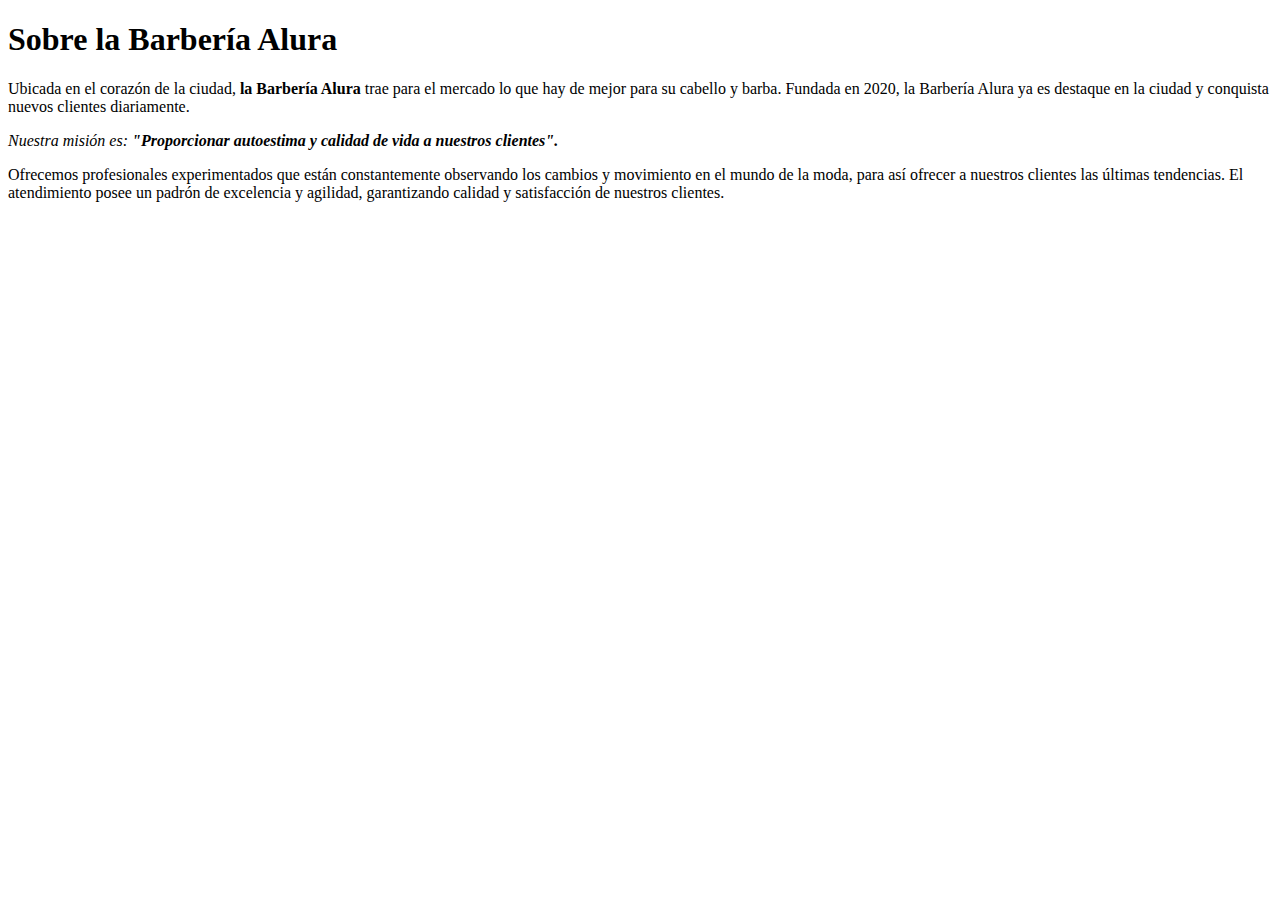
==== index.html @ 4757689a "primera" ====
<!DOCTYPE html>
<html lang="es">
<head>
    <meta charset="UTF-8">
    <meta http-equiv="X-UA-Compatible" content="IE=edge">
    <meta name="viewport" content="width=device-width, initial-scale=1.0">
    <title>Barberia Alura</title>
</head>
<body>
    <h1>Sobre la Barbería Alura</h1>

    <p>Ubicada en el corazón de la ciudad, <strong>la Barbería Alura</strong> trae para el mercado lo que hay de mejor para su cabello y barba. Fundada en 2020, la Barbería Alura ya es destaque en la ciudad y conquista nuevos clientes diariamente. </p>

    <p><em>Nuestra misión es: <strong>"Proporcionar autoestima y calidad de vida a nuestros clientes".</strong></em></p>

    <p>Ofrecemos profesionales experimentados que están constantemente observando los cambios y movimiento en el mundo de la moda, para así ofrecer a nuestros clientes las últimas tendencias. El atendimiento posee un padrón de excelencia y agilidad, garantizando calidad y satisfacción de nuestros clientes. </p>
</body>
</html>
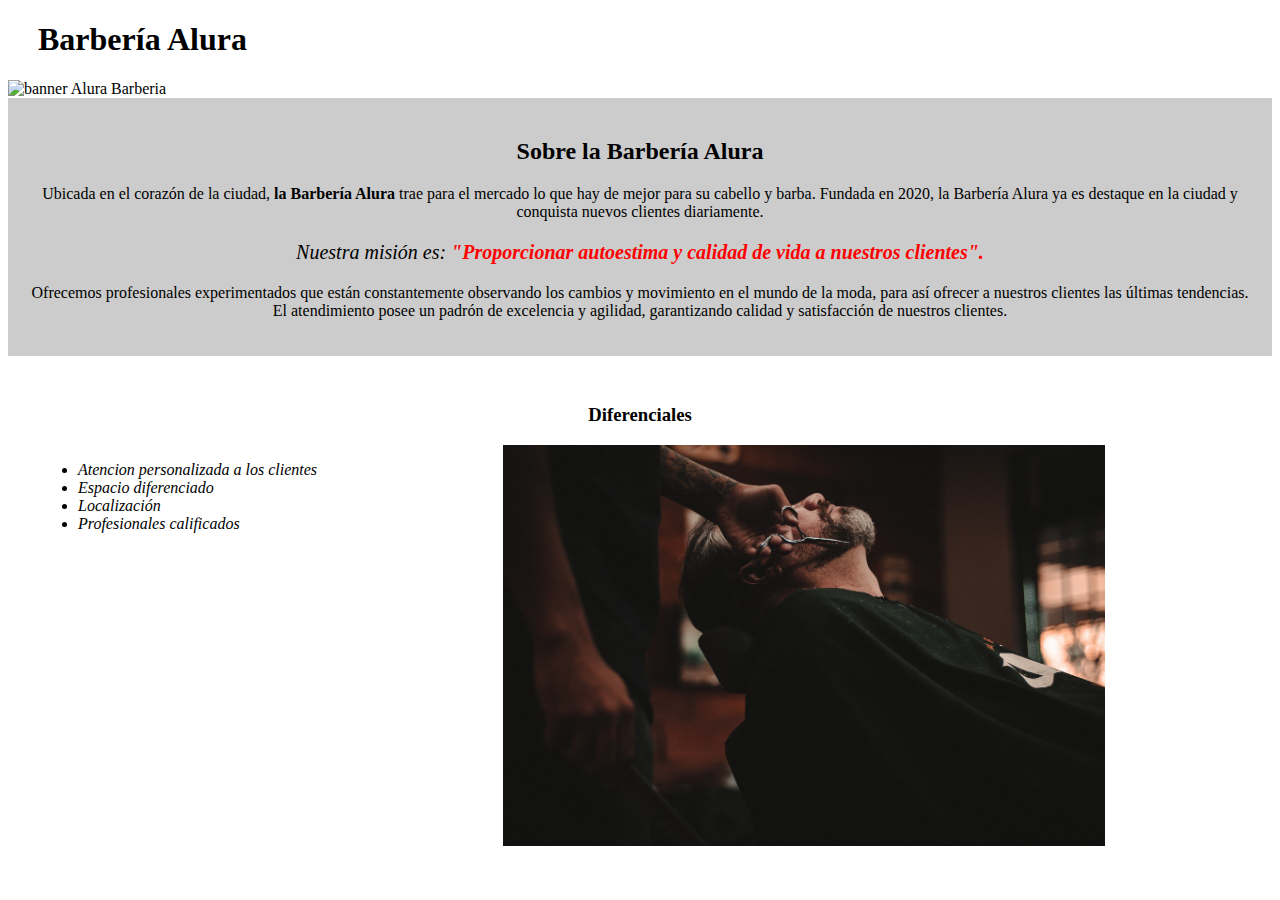
==== commit 376365f3: "completa" ====
--- a/index.html
+++ b/index.html
@@ -4,15 +4,40 @@
     <meta charset="UTF-8">
     <meta http-equiv="X-UA-Compatible" content="IE=edge">
     <meta name="viewport" content="width=device-width, initial-scale=1.0">
+    <link rel="stylesheet" href="style.css">
+    
     <title>Barberia Alura</title>
 </head>
 <body>
-    <h1>Sobre la Barbería Alura</h1>
+    <header>
+        <h1 class="tituloPrincipal">Barbería Alura</h1>
+    </header>
+    <img id = "banner" src="banner.jpg" alt="banner Alura Barberia">
+    <!-- para dividir el codigo  -->
+    <div class="principal"> 
+        <h2 class="tituloCentro">Sobre la Barbería Alura</h2>
+    
+        <p>Ubicada en el corazón de la ciudad, <strong>la Barbería Alura</strong> trae para el mercado lo que hay de mejor para su cabello y barba. Fundada en 2020, la Barbería Alura ya es destaque en la ciudad y conquista nuevos clientes diariamente. </p>
+    
+        <p id="mision"><em>Nuestra misión es: <strong>"Proporcionar autoestima y calidad de vida a nuestros clientes".</strong></em></p>
+    
+        <p>Ofrecemos profesionales experimentados que están constantemente observando los cambios y movimiento en el mundo de la moda, para así ofrecer a nuestros clientes las últimas tendencias. El atendimiento posee un padrón de excelencia y agilidad, garantizando calidad y satisfacción de nuestros clientes. </p>
+    </div>
 
-    <p>Ubicada en el corazón de la ciudad, <strong>la Barbería Alura</strong> trae para el mercado lo que hay de mejor para su cabello y barba. Fundada en 2020, la Barbería Alura ya es destaque en la ciudad y conquista nuevos clientes diariamente. </p>
+    <div class="diferenciales">
+        <h3 class="tituloCentro">Diferenciales</h3>
+        <ul>
+            <li class="items">Atencion personalizada a los clientes</li>
+            <li class="items">Espacio diferenciado </li>
+            <li class="items">Localización </li>
+            <li class="items">Profesionales calificados</li>
+        </ul>
+        <img src="diferenciales.jpg" alt="" class="imagenDiferenciales">
+        <!-- para poner una imagen al aldo de texto  
+            la lista son block, las li hacen salto de linea y ocupan todo el espacio de pantalla
 
-    <p><em>Nuestra misión es: <strong>"Proporcionar autoestima y calidad de vida a nuestros clientes".</strong></em></p>
+        -->
+    </div>
 
-    <p>Ofrecemos profesionales experimentados que están constantemente observando los cambios y movimiento en el mundo de la moda, para así ofrecer a nuestros clientes las últimas tendencias. El atendimiento posee un padrón de excelencia y agilidad, garantizando calidad y satisfacción de nuestros clientes. </p>
 </body>
 </html>--- a/style.css
+++ b/style.css
@@ -0,0 +1,38 @@
+.tituloPrincipal{
+    padding-left: 30px;
+}
+#banner{
+    width: 100%;
+}
+.principal{
+    background-color: #cccccc;
+    padding: 20px;
+}
+.tituloCentro{
+    text-align: center;
+}
+p{
+    text-align: center;
+}
+em strong{
+    color: red;
+}
+#mision{
+    font-size: 20px;
+}
+.diferenciales{
+    background-color: #fff;
+    padding: 30px;
+}
+.items{
+    font-style: italic;
+}
+ul{
+    display: inline-block; /* ocupar solo el espacio de tu contenido*/
+    vertical-align: top; 
+    width: 20%;
+    margin-right: 15%;
+}
+.imagenDiferenciales{
+    width: 50%;
+}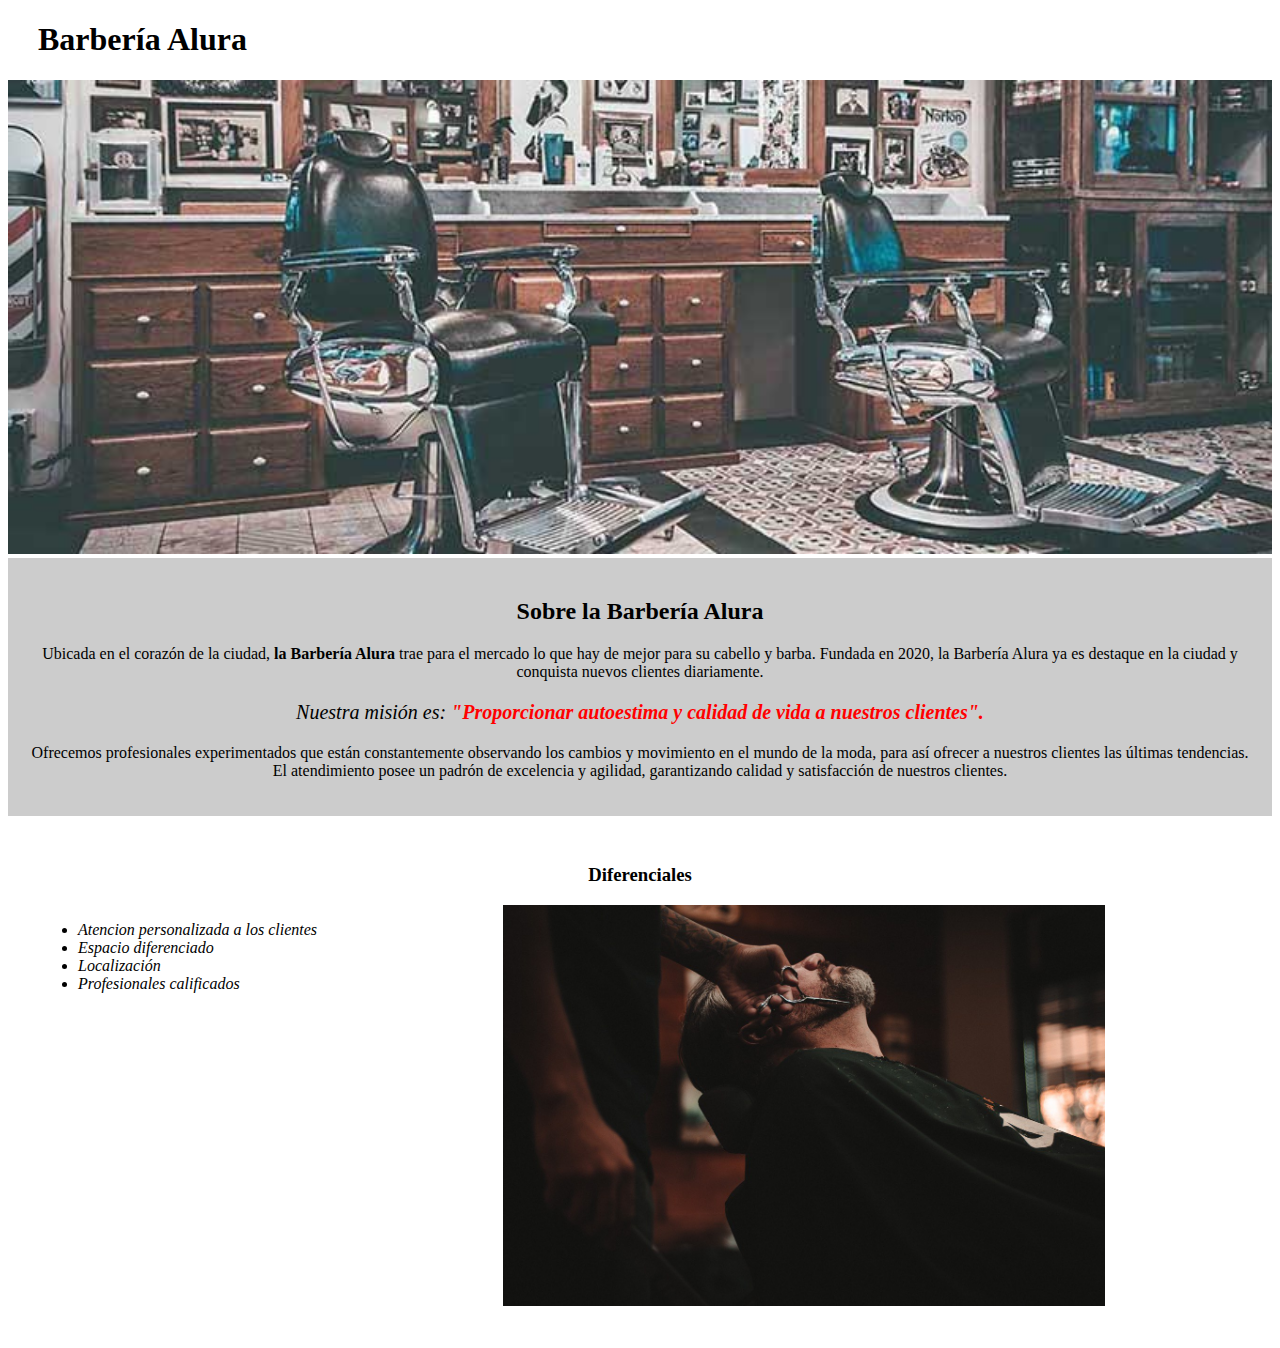
==== commit 65f668e5: "completa2" ====
--- a/index.html
+++ b/index.html
@@ -1,43 +1,65 @@
 <!DOCTYPE html>
 <html lang="es">
-<head>
-    <meta charset="UTF-8">
-    <meta http-equiv="X-UA-Compatible" content="IE=edge">
-    <meta name="viewport" content="width=device-width, initial-scale=1.0">
-    <link rel="stylesheet" href="style.css">
-    
+  <head>
+    <meta charset="UTF-8" />
+    <meta http-equiv="X-UA-Compatible" content="IE=edge" />
+    <meta name="viewport" content="width=device-width, initial-scale=1.0" />
+    <link rel="stylesheet" href="/assets/css/style.css" />
+
     <title>Barberia Alura</title>
-</head>
-<body>
+  </head>
+  <body>
     <header>
-        <h1 class="tituloPrincipal">Barbería Alura</h1>
+      <h1 class="tituloPrincipal">Barbería Alura</h1>
     </header>
-    <img id = "banner" src="banner.jpg" alt="banner Alura Barberia">
+    <img id="banner" src="/assets/img/banner.jpg" alt="banner Alura Barberia" />
     <!-- para dividir el codigo  -->
-    <div class="principal"> 
-        <h2 class="tituloCentro">Sobre la Barbería Alura</h2>
-    
-        <p>Ubicada en el corazón de la ciudad, <strong>la Barbería Alura</strong> trae para el mercado lo que hay de mejor para su cabello y barba. Fundada en 2020, la Barbería Alura ya es destaque en la ciudad y conquista nuevos clientes diariamente. </p>
-    
-        <p id="mision"><em>Nuestra misión es: <strong>"Proporcionar autoestima y calidad de vida a nuestros clientes".</strong></em></p>
-    
-        <p>Ofrecemos profesionales experimentados que están constantemente observando los cambios y movimiento en el mundo de la moda, para así ofrecer a nuestros clientes las últimas tendencias. El atendimiento posee un padrón de excelencia y agilidad, garantizando calidad y satisfacción de nuestros clientes. </p>
+    <div class="principal">
+      <h2 class="tituloCentro">Sobre la Barbería Alura</h2>
+
+      <p>
+        Ubicada en el corazón de la ciudad,
+        <strong>la Barbería Alura</strong> trae para el mercado lo que hay de
+        mejor para su cabello y barba. Fundada en 2020, la Barbería Alura ya es
+        destaque en la ciudad y conquista nuevos clientes diariamente.
+      </p>
+
+      <p id="mision">
+        <em
+          >Nuestra misión es:
+          <strong
+            >"Proporcionar autoestima y calidad de vida a nuestros
+            clientes".</strong
+          ></em
+        >
+      </p>
+
+      <p>
+        Ofrecemos profesionales experimentados que están constantemente
+        observando los cambios y movimiento en el mundo de la moda, para así
+        ofrecer a nuestros clientes las últimas tendencias. El atendimiento
+        posee un padrón de excelencia y agilidad, garantizando calidad y
+        satisfacción de nuestros clientes.
+      </p>
     </div>
 
     <div class="diferenciales">
-        <h3 class="tituloCentro">Diferenciales</h3>
-        <ul>
-            <li class="items">Atencion personalizada a los clientes</li>
-            <li class="items">Espacio diferenciado </li>
-            <li class="items">Localización </li>
-            <li class="items">Profesionales calificados</li>
-        </ul>
-        <img src="diferenciales.jpg" alt="" class="imagenDiferenciales">
-        <!-- para poner una imagen al aldo de texto  
+      <h3 class="tituloCentro">Diferenciales</h3>
+      <ul>
+        <li class="items">Atencion personalizada a los clientes</li>
+        <li class="items">Espacio diferenciado</li>
+        <li class="items">Localización</li>
+        <li class="items">Profesionales calificados</li>
+      </ul>
+      <img
+        src="/assets/img/diferenciales.jpg"
+        alt=""
+        class="imagenDiferenciales"
+      />
+      <!-- para poner una imagen al aldo de texto  
             la lista son block, las li hacen salto de linea y ocupan todo el espacio de pantalla
 
         -->
     </div>
-
-</body>
-</html>+  </body>
+</html>
--- a/assets/css/style.css
+++ b/assets/css/style.css
@@ -0,0 +1,41 @@
+.tituloPrincipal{
+    padding-left: 30px;
+}
+#banner{
+    width: 100%;
+}
+.principal{
+    background-color: #cccccc;
+    padding: 20px;
+}
+.tituloCentro{
+    text-align: center;
+}
+p{
+    text-align: center;
+}
+em strong{
+    color: red;
+}
+#mision{
+    font-size: 20px;
+}
+.diferenciales{
+    background-color: #fff;
+    padding: 30px;
+}
+.items{
+    font-style: italic;
+}
+ul{
+    display: inline-block; /* ocupar solo el espacio de tu contenido*/
+    vertical-align: top; 
+    width: 20%;
+    margin-right: 15%;
+}
+.imagenDiferenciales{
+    width: 50%;
+}
+.listaProductos{
+    text-decoration: none;
+}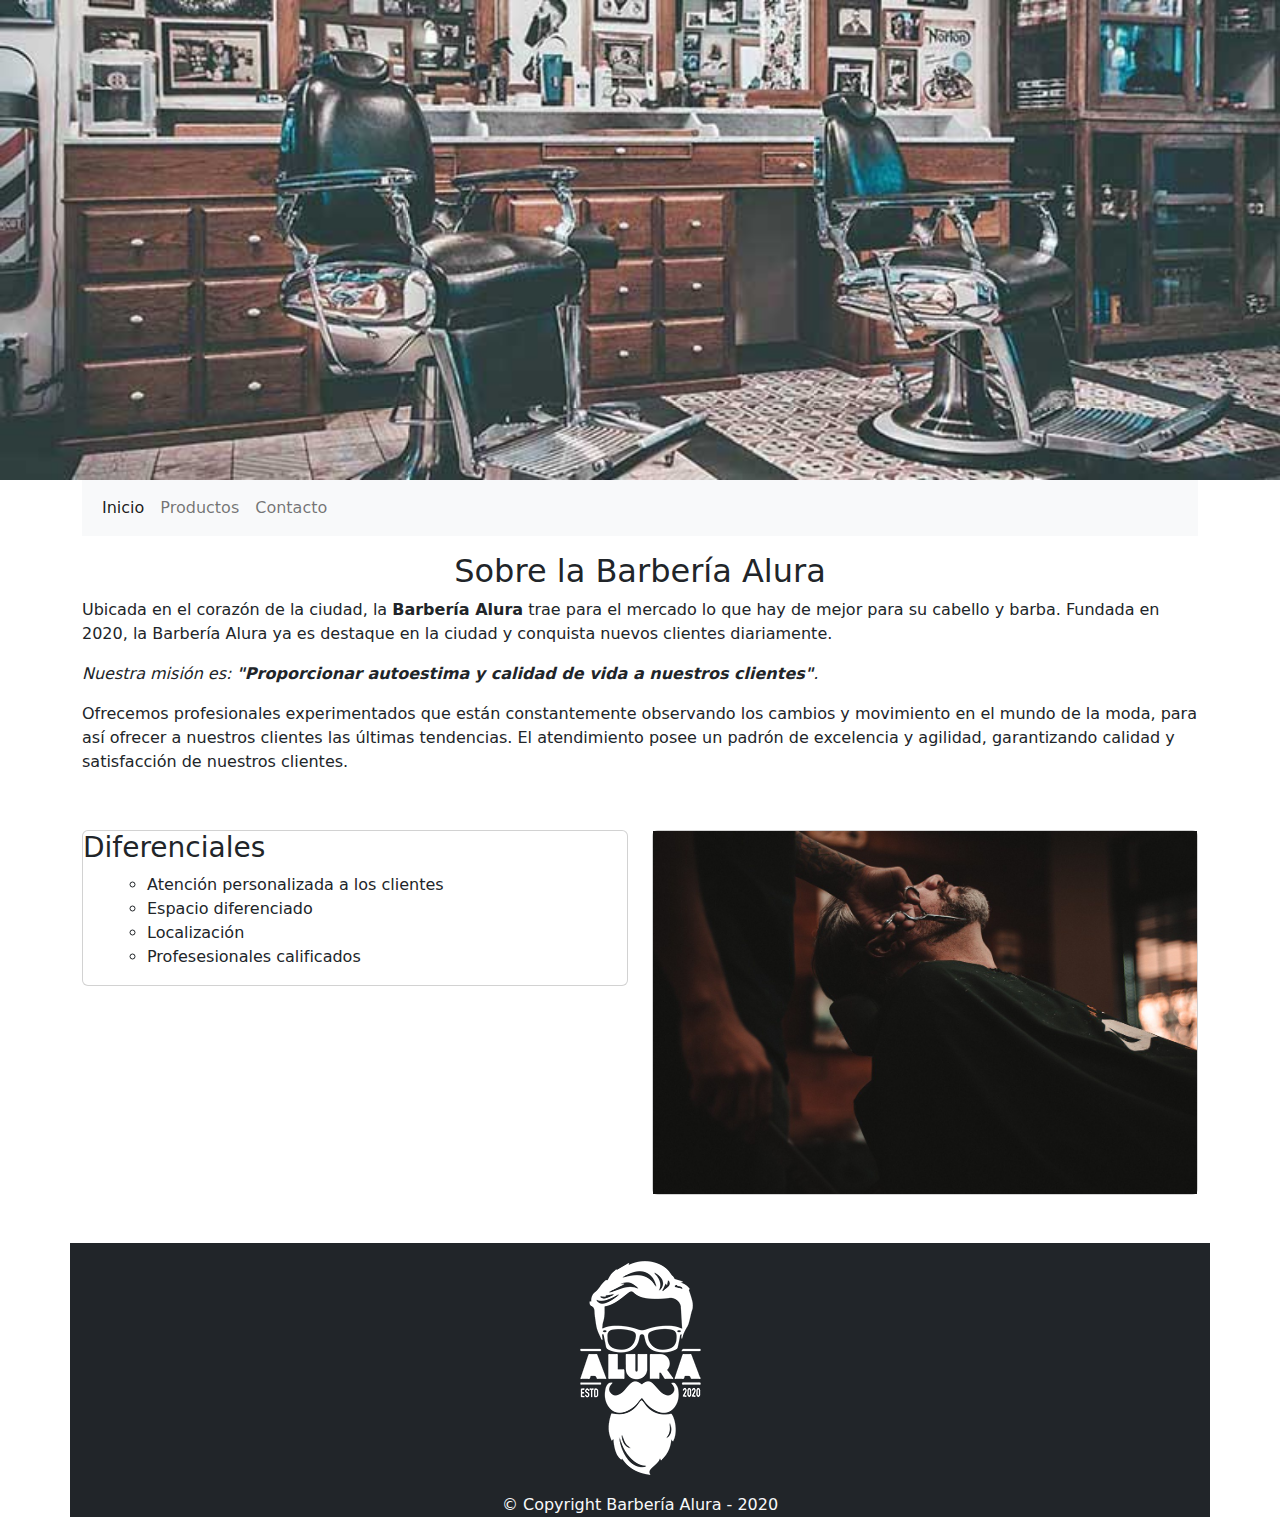
==== commit 5f4fbcdb: "pagina alura con bootstrap" ====
--- a/index.html
+++ b/index.html
@@ -2,64 +2,99 @@
 <html lang="es">
   <head>
     <meta charset="UTF-8" />
-    <meta http-equiv="X-UA-Compatible" content="IE=edge" />
-    <meta name="viewport" content="width=device-width, initial-scale=1.0" />
-    <link rel="stylesheet" href="/assets/css/style.css" />
-
-    <title>Barberia Alura</title>
+    <meta http-equiv="X-UA-Compatible" content="IE=edge">
+    <meta name="viewport" content="width=device-width, initial-scale=1.0">
+    <link rel="stylesheet" href="assets/css/estilos.css"/>
+    <script src="assets/js/bootstrap.min.js"></script>
   </head>
   <body>
     <header>
-      <h1 class="tituloPrincipal">Barbería Alura</h1>
-    </header>
-    <img id="banner" src="/assets/img/banner.jpg" alt="banner Alura Barberia" />
-    <!-- para dividir el codigo  -->
-    <div class="principal">
-      <h2 class="tituloCentro">Sobre la Barbería Alura</h2>
-
-      <p>
-        Ubicada en el corazón de la ciudad,
-        <strong>la Barbería Alura</strong> trae para el mercado lo que hay de
-        mejor para su cabello y barba. Fundada en 2020, la Barbería Alura ya es
-        destaque en la ciudad y conquista nuevos clientes diariamente.
-      </p>
-
-      <p id="mision">
-        <em
-          >Nuestra misión es:
-          <strong
-            >"Proporcionar autoestima y calidad de vida a nuestros
-            clientes".</strong
-          ></em
-        >
-      </p>
-
-      <p>
-        Ofrecemos profesionales experimentados que están constantemente
-        observando los cambios y movimiento en el mundo de la moda, para así
-        ofrecer a nuestros clientes las últimas tendencias. El atendimiento
-        posee un padrón de excelencia y agilidad, garantizando calidad y
-        satisfacción de nuestros clientes.
-      </p>
+      <div id="carouselExampleSlidesOnly" class="carousel slide" data-bs-ride="carousel">
+        <div class="carousel-inner">
+          <div class="carousel-item active">
+            <img src="assets/img/banner.jpg" class="d-block w-100" alt="...">
+          </div>
+        </div>
+      </div>
+      <header>
+        <div class="container">
+          <nav class="navbar navbar-expand-lg navbar-light bg-light">
+            <div class="container-fluid">
+              <button class="navbar-toggler" type="button" data-bs-toggle="collapse" data-bs-target="#navbarNav" aria-controls="navbarNav" aria-expanded="false" aria-label="Toggle navigation">
+                <span class="navbar-toggler-icon"></span>
+              </button>
+              <div class="collapse navbar-collapse" id="navbarNav">
+                <ul class="navbar-nav ml-auto">
+                  <li class="nav-item">
+                    <a class="nav-link  active" aria-current="page" href="index.html">Inicio</a>
+                  </li>
+                  <li class="nav-item">
+                    <a class="nav-link" href="vistas/productos.html">Productos</a>
+                  </li>
+                  <li class="nav-item">
+                    <a class="nav-link" href="#">Contacto</a>
+                  </li>
+                </ul>
+              </div>
+            </div>
+          </nav>
+        </div>
+      </header>
+    <div class="container mt-3">
+      <div class="principal">
+        <h2 class="text-center">
+          Sobre la Barbería Alura
+        </h2>
+        <p>
+          Ubicada en el corazón de la ciudad, la
+          <strong>Barbería Alura</strong> trae para el mercado lo que hay de
+          mejor para su cabello y barba. Fundada en 2020, la Barbería Alura ya
+          es destaque en la ciudad y conquista nuevos clientes diariamente.
+        </p>
+        <p id="mision">
+          <em
+            >Nuestra misión es:
+            <strong
+              >"Proporcionar autoestima y calidad de vida a nuestros
+              clientes"</strong
+            >.</em
+          >
+        </p>
+        <p>
+          Ofrecemos profesionales experimentados que están constantemente
+          observando los cambios y movimiento en el mundo de la moda, para así
+          ofrecer a nuestros clientes las últimas tendencias. El atendimiento
+          posee un padrón de excelencia y agilidad, garantizando calidad y
+          satisfacción de nuestros clientes.
+        </p>
+      </div>
+      <div class="row mt-5">
+        <div class="col-md-6 mt-2">
+          <div class="card">
+            <h3>Diferenciales</h3>
+            <ul>
+              <ul>
+                <li class="items">Atención personalizada a los clientes</li>
+                <li class="items">Espacio diferenciado</li>
+                <li class="items">Localización</li>
+                <li class="items">Profesesionales calificados</li>
+              </ul>
+            </ul>
+          </div>
+        </div>
+        <div class="col-md-6 mt-2">
+          <div class="card">
+            <img class="img-fluid" src="diferenciales/diferenciales.jpg"/>
+          </div>
+        </div>
+      </div>
     </div>
-
-    <div class="diferenciales">
-      <h3 class="tituloCentro">Diferenciales</h3>
-      <ul>
-        <li class="items">Atencion personalizada a los clientes</li>
-        <li class="items">Espacio diferenciado</li>
-        <li class="items">Localización</li>
-        <li class="items">Profesionales calificados</li>
-      </ul>
-      <img
-        src="/assets/img/diferenciales.jpg"
-        alt=""
-        class="imagenDiferenciales"
-      />
-      <!-- para poner una imagen al aldo de texto  
-            la lista son block, las li hacen salto de linea y ocupan todo el espacio de pantalla
-
-        -->
-    </div>
+    <footer>
+      <div class="container bg-dark text-center mt-5">
+        <img class="" src="assets/img/logo-blanco.png" />
+        <p class="text-light">&copy Copyright Barbería Alura - 2020</p>
+      </div>
+    </footer>
+    <script src="	https://cdn.jsdelivr.net/npm/bootstrap@5.2.0/dist/js/bootstrap.min.js"></script>
   </body>
 </html>
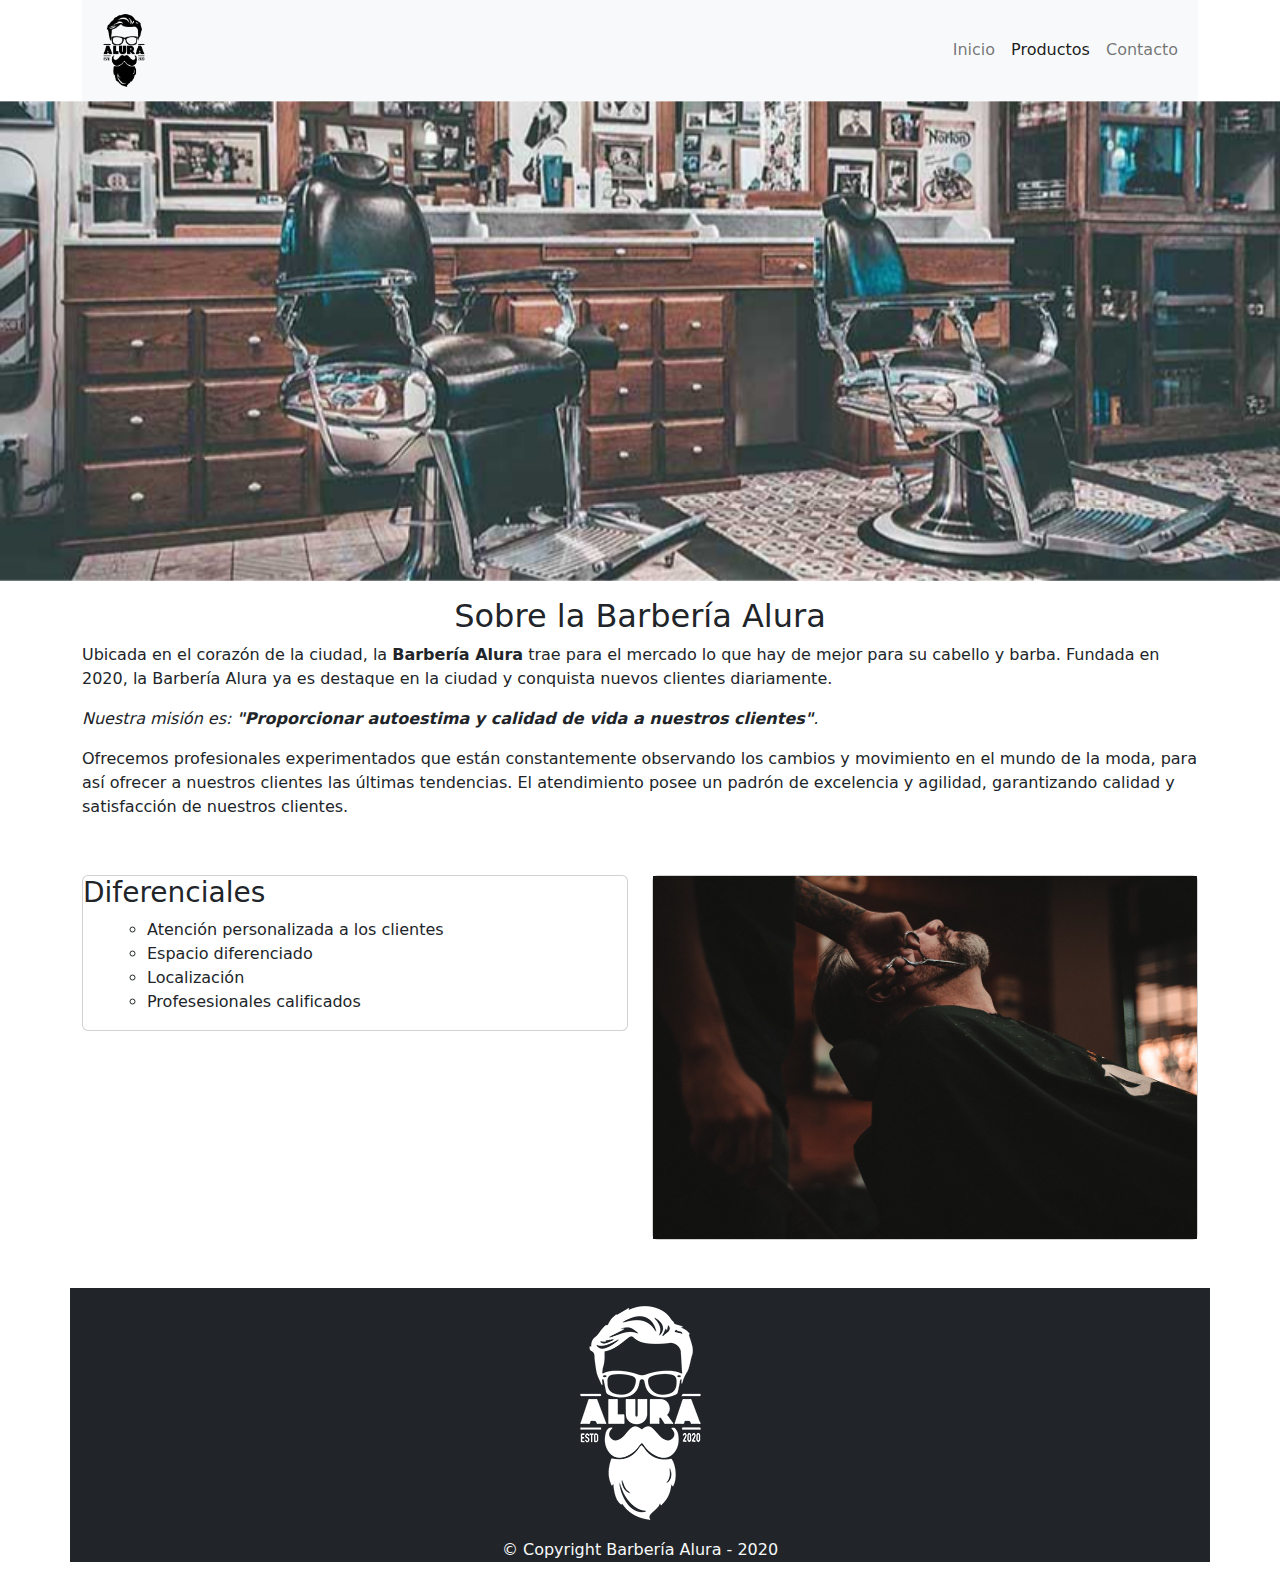
==== commit df5f9001: "acomodando el header" ====
--- a/index.html
+++ b/index.html
@@ -9,35 +9,39 @@
   </head>
   <body>
     <header>
-      <div id="carouselExampleSlidesOnly" class="carousel slide" data-bs-ride="carousel">
-        <div class="carousel-inner">
-          <div class="carousel-item active">
-            <img src="assets/img/banner.jpg" class="d-block w-100" alt="...">
+      <div class="container">
+        <nav class="navbar navbar-expand-lg navbar-light bg-light">
+            <div class="container-fluid">
+              <div class="col-xs-10">
+                <img src="assets/img/logo.png" width="60rem"/>
+                <button class="navbar-toggler" type="button" data-bs-toggle="collapse" data-bs-target="#navbarNav" aria-controls="navbarNav" aria-expanded="false" aria-label="Toggle navigation">
+                  <span class="navbar-toggler-icon"></span>
+                </button>
+              </div>
+              <div class="col-xs-2">
+                <div class="collapse navbar-collapse" id="navbarNav">
+                  <ul class="navbar-nav ml-auto">
+                    <li class="nav-item">
+                      <a class="nav-link" href="../index.html">Inicio</a>
+                    </li>
+                    <li class="nav-item">
+                      <a class="nav-link active" aria-current="page" href="productos.html">Productos</a>
+                    </li>
+                    <li class="nav-item">
+                      <a class="nav-link" href="contacto.html">Contacto</a>
+                    </li>
+                  </ul>
+                </div> <!--fin collapse navbar-->
+              </div>
+            </div><!--fin container-fluid-->
+          </nav><!--fin nav-->
+        </div> <!--fin container-->
+        <div id="carouselExampleSlidesOnly" class="carousel slide" data-bs-ride="carousel">
+          <div class="carousel-inner">
+            <div class="carousel-item active">
+              <img src="assets/img/banner.jpg" class="d-block w-100" alt="...">
+            </div>
           </div>
-        </div>
-      </div>
-      <header>
-        <div class="container">
-          <nav class="navbar navbar-expand-lg navbar-light bg-light">
-            <div class="container-fluid">
-              <button class="navbar-toggler" type="button" data-bs-toggle="collapse" data-bs-target="#navbarNav" aria-controls="navbarNav" aria-expanded="false" aria-label="Toggle navigation">
-                <span class="navbar-toggler-icon"></span>
-              </button>
-              <div class="collapse navbar-collapse" id="navbarNav">
-                <ul class="navbar-nav ml-auto">
-                  <li class="nav-item">
-                    <a class="nav-link  active" aria-current="page" href="index.html">Inicio</a>
-                  </li>
-                  <li class="nav-item">
-                    <a class="nav-link" href="vistas/productos.html">Productos</a>
-                  </li>
-                  <li class="nav-item">
-                    <a class="nav-link" href="#">Contacto</a>
-                  </li>
-                </ul>
-              </div>
-            </div>
-          </nav>
         </div>
       </header>
     <div class="container mt-3">
